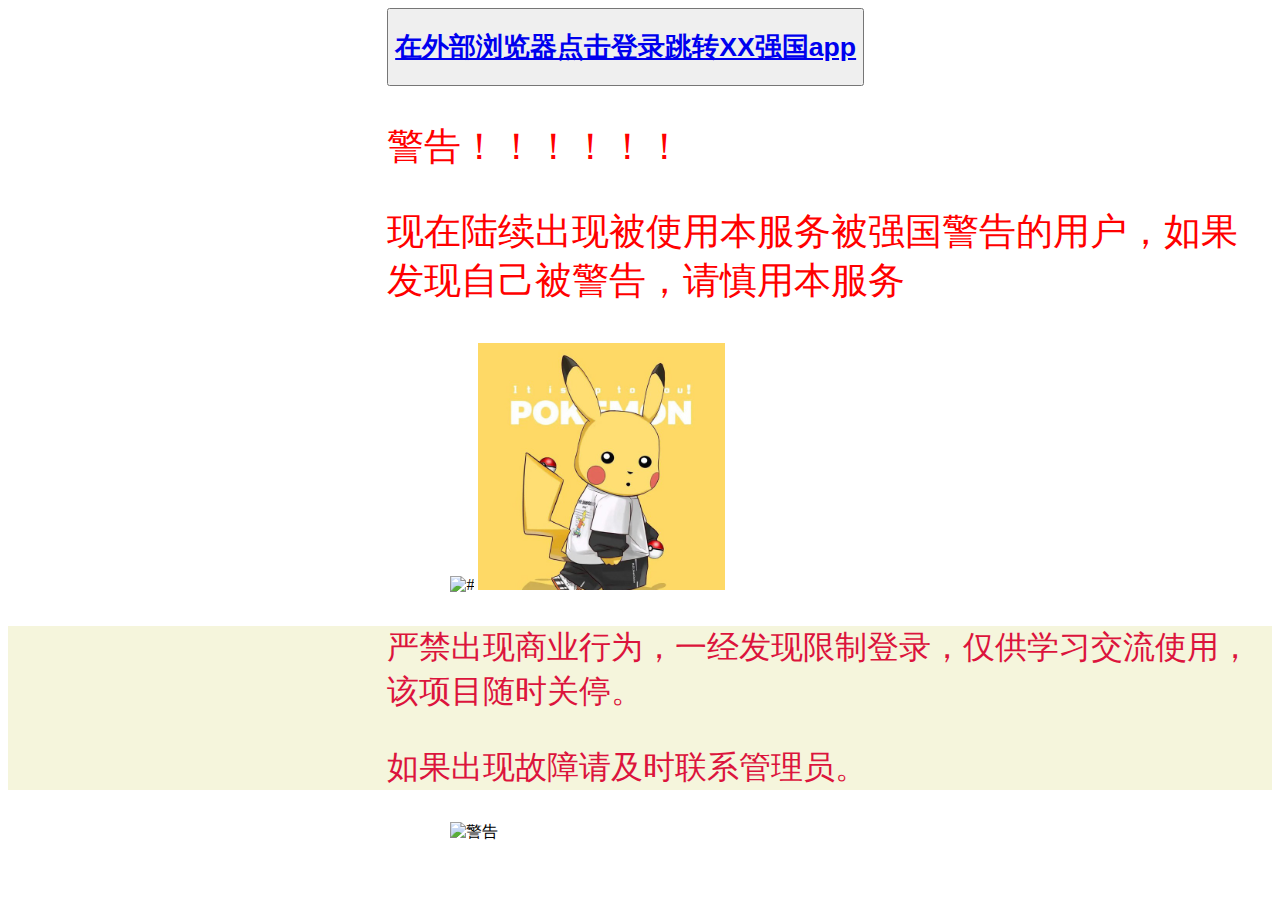
==== demo.html @ 931e7689 "Add files via upload" ====
<!DOCTYPE html>
<html lang="en">
<head>
    <meta charset="UTF-8">
    <title>请在内置浏览器打开此页面</title>
    <script src="qrcode.js"></script>
    <style>
        .wx{
            font-size: 50px;
            color: red;
            padding-left:50%;
        }
        img{
          width: 30%;
          height: 30%;
        }
        
        .divbutton{
          padding-left:30%;
        }
        .font{
          padding-left:30%;
          font-size: 200%;
          color: crimson;
          background-color: beige;
        }
        .font1{
          padding-left:30%;
          font-size: 230%;
          color: red;
          background-color: white;
        }
        .jg{
          margin-top: 30px;
          padding-left:35%;
        }
    </style>
</head>
<body >
<div class="divbutton">
    <button><a id="login" href="#" ><h1>在外部浏览器点击登录跳转XX强国app</h1></a></button>
</div>
<div class="font1">
  <p>警告！！！！！！</p>
  <p>
    现在陆续出现被使用本服务被强国警告的用户，如果发现自己被警告，请慎用本服务
  </p>
</div>
<div id="qrcode" style="margin-top: 30px;
 padding-left:35%;">
    <img id="img" src="#"  alt="#"/>
    <img src="./bgm.jpg" alt="宝可梦">
</div>
<div class="font">
  <p>严禁出现商业行为，一经发现限制登录，仅供学习交流使用，该项目随时关停。</p>
  <p>
    如果出现故障请及时联系管理员。
  </p>
</div>
<div class="jg">
  <img src="https://photo.ytools.cc/hRFZoe.png" alt="警告">
</div>
</body>
<script>
    function load() {
        if (isWechat()){
            document.getElementById("wx").innerText = "当前为微信环境，请点击右上角在浏览器中打开"
        }
        let search = window.location.search
        search = search.substring(1,search.length)
        document.getElementById("login").setAttribute("href","dtxuexi://appclient/page/study_feeds?url="+search)
        console.log(unescape(search))
        let imgBase64 = jrQrcode.getQrBase64(unescape(search), {});
        document.getElementById("img").setAttribute("src",imgBase64)
        document.getElementById("login").click()
    }
    function isWechat() {
        return /MicroMessenger/i.test(window.navigator.userAgent);
    }
    load()

</script>
</html>
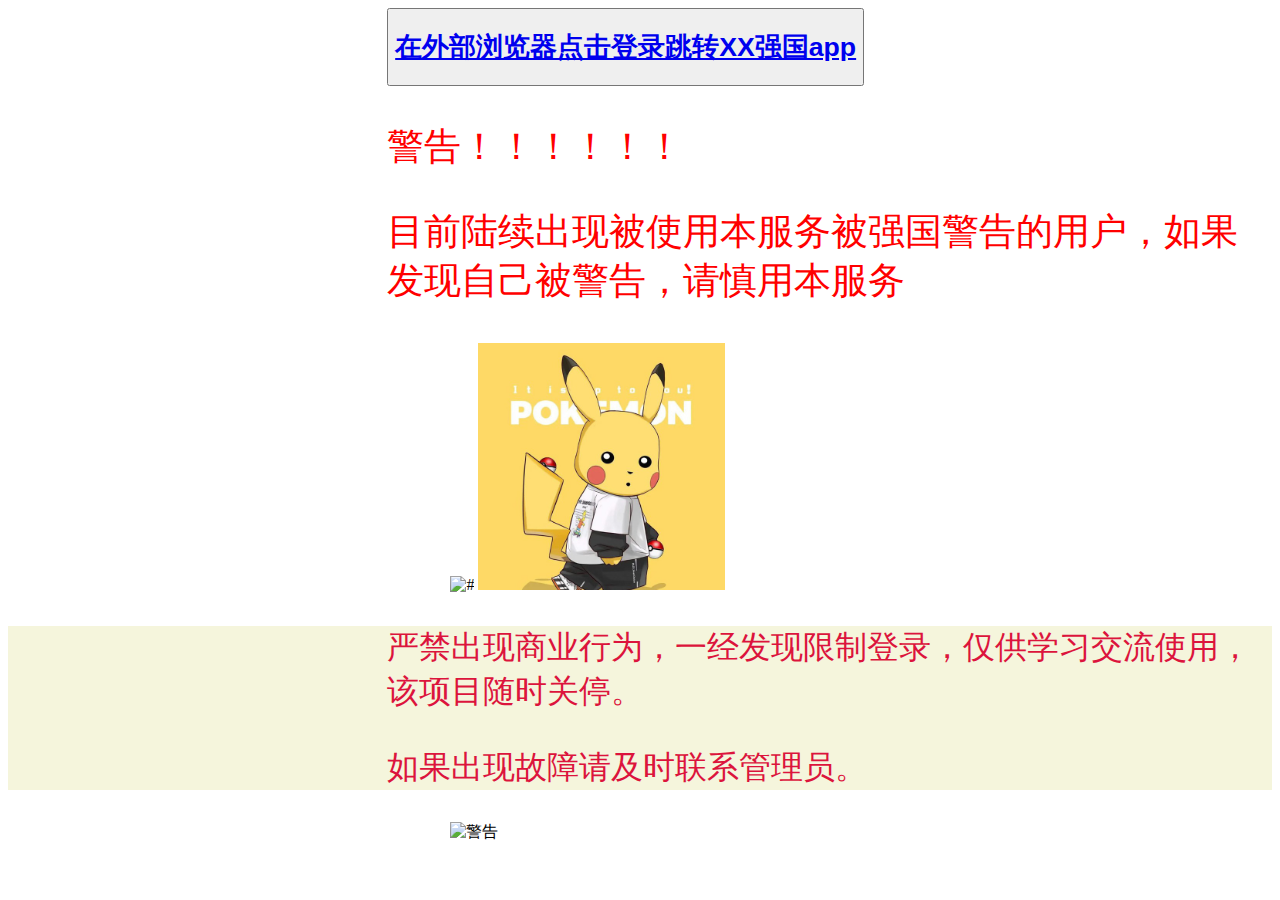
==== commit 276205de: "Update demo.html" ====
--- a/demo.html
+++ b/demo.html
@@ -1,14 +1,14 @@
-<!DOCTYPE html>
-<html lang="en">
-<head>
-    <meta charset="UTF-8">
-    <title>请在内置浏览器打开此页面</title>
-    <script src="qrcode.js"></script>
-    <style>
-        .wx{
-            font-size: 50px;
+<!DOCTYPE html>
+<html lang="en">
+<head>
+    <meta charset="UTF-8">
+    <title>请在内置浏览器打开此页面</title>
+    <script src="qrcode.js"></script>
+    <style>
+        .wx{
+            font-size: 50px;
             color: red;
-            padding-left:50%;
+            padding-left:50%;
         }
         img{
           width: 30%;
@@ -33,23 +33,25 @@
         .jg{
           margin-top: 30px;
           padding-left:35%;
-        }
-    </style>
-</head>
-<body >
-<div class="divbutton">
-    <button><a id="login" href="#" ><h1>在外部浏览器点击登录跳转XX强国app</h1></a></button>
-</div>
+          width: 80%;
+          height: 80%;
+        }
+    </style>
+</head>
+<body >
+<div class="divbutton">
+    <button><a id="login" href="#" ><h1>在外部浏览器点击登录跳转XX强国app</h1></a></button>
+</div>
 <div class="font1">
   <p>警告！！！！！！</p>
   <p>
-    现在陆续出现被使用本服务被强国警告的用户，如果发现自己被警告，请慎用本服务
+    目前陆续出现被使用本服务被强国警告的用户，如果发现自己被警告，请慎用本服务
   </p>
-</div>
+</div>
 <div id="qrcode" style="margin-top: 30px;
- padding-left:35%;">
+ padding-left:35%;">
     <img id="img" src="#"  alt="#"/>
-    <img src="./bgm.jpg" alt="宝可梦">
+    <img src="./bgm.jpg" alt="宝可梦">
 </div>
 <div class="font">
   <p>严禁出现商业行为，一经发现限制登录，仅供学习交流使用，该项目随时关停。</p>
@@ -59,25 +61,25 @@
 </div>
 <div class="jg">
   <img src="https://photo.ytools.cc/hRFZoe.png" alt="警告">
-</div>
-</body>
-<script>
-    function load() {
-        if (isWechat()){
-            document.getElementById("wx").innerText = "当前为微信环境，请点击右上角在浏览器中打开"
-        }
-        let search = window.location.search
-        search = search.substring(1,search.length)
-        document.getElementById("login").setAttribute("href","dtxuexi://appclient/page/study_feeds?url="+search)
-        console.log(unescape(search))
-        let imgBase64 = jrQrcode.getQrBase64(unescape(search), {});
-        document.getElementById("img").setAttribute("src",imgBase64)
-        document.getElementById("login").click()
-    }
-    function isWechat() {
-        return /MicroMessenger/i.test(window.navigator.userAgent);
-    }
-    load()
-
-</script>
-</html>+</div>
+</body>
+<script>
+    function load() {
+        if (isWechat()){
+            document.getElementById("wx").innerText = "当前为微信环境，请点击右上角在浏览器中打开"
+        }
+        let search = window.location.search
+        search = search.substring(1,search.length)
+        document.getElementById("login").setAttribute("href","dtxuexi://appclient/page/study_feeds?url="+search)
+        console.log(unescape(search))
+        let imgBase64 = jrQrcode.getQrBase64(unescape(search), {});
+        document.getElementById("img").setAttribute("src",imgBase64)
+        document.getElementById("login").click()
+    }
+    function isWechat() {
+        return /MicroMessenger/i.test(window.navigator.userAgent);
+    }
+    load()
+
+</script>
+</html>
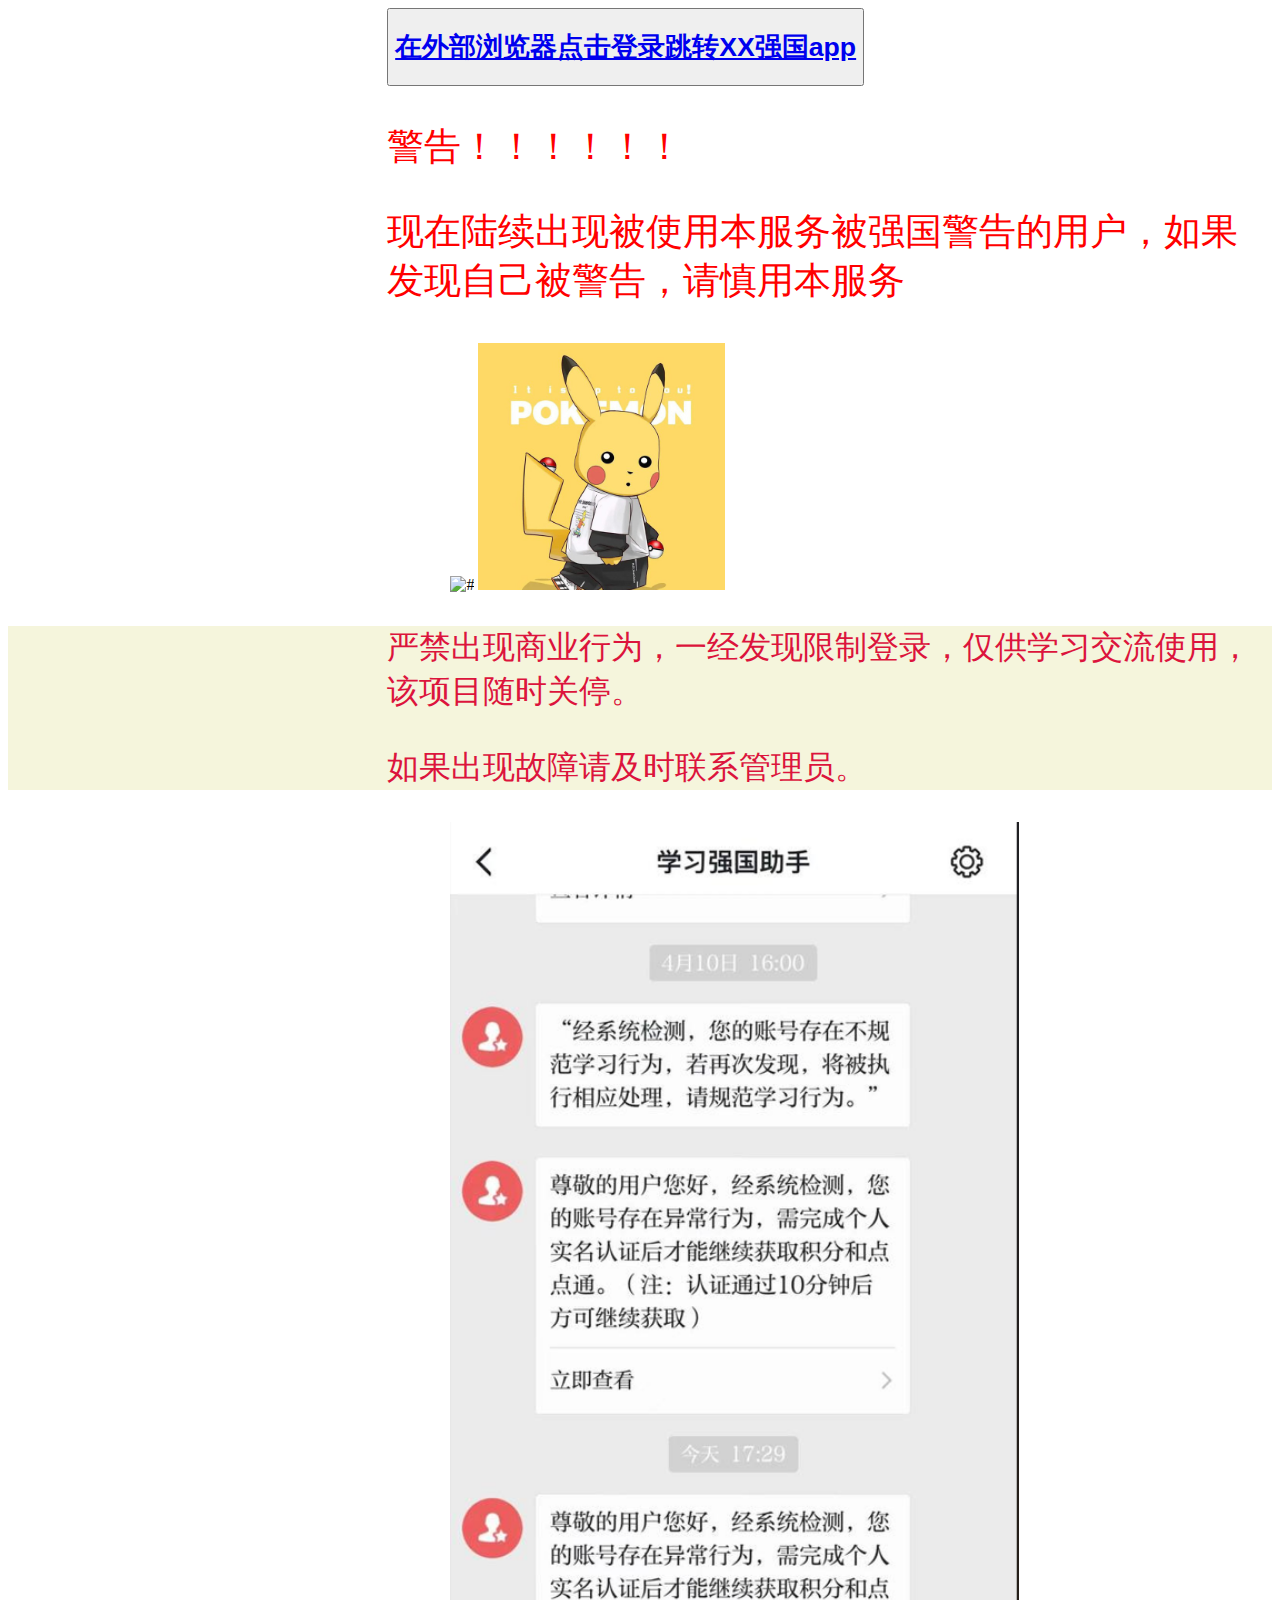
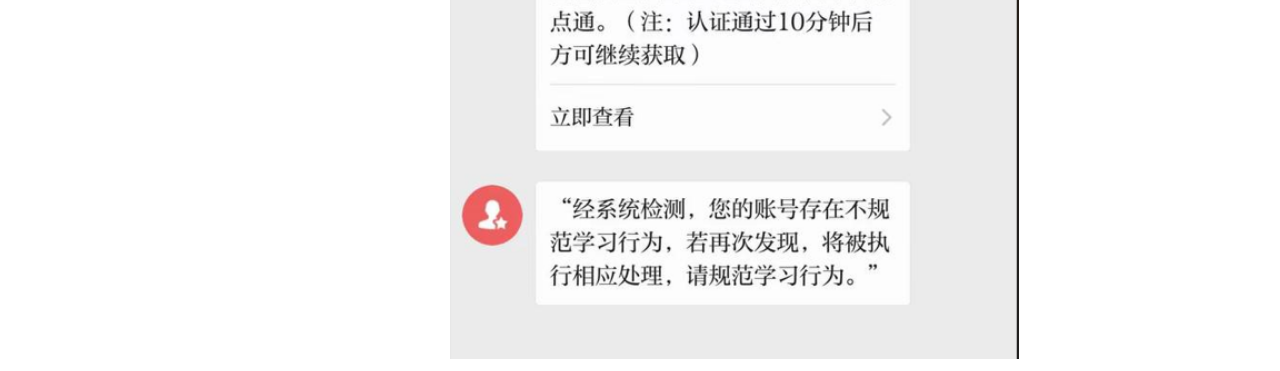
==== commit 4f8e102f: "Add files via upload" ====
--- a/demo.html
+++ b/demo.html
@@ -1,14 +1,14 @@
-<!DOCTYPE html>
-<html lang="en">
-<head>
-    <meta charset="UTF-8">
-    <title>请在内置浏览器打开此页面</title>
-    <script src="qrcode.js"></script>
-    <style>
-        .wx{
-            font-size: 50px;
+<!DOCTYPE html>
+<html lang="en">
+<head>
+    <meta charset="UTF-8">
+    <title>请在内置浏览器打开此页面</title>
+    <script src="qrcode.js"></script>
+    <style>
+        .wx{
+            font-size: 50px;
             color: red;
-            padding-left:50%;
+            padding-left:50%;
         }
         img{
           width: 30%;
@@ -33,25 +33,25 @@
         .jg{
           margin-top: 30px;
           padding-left:35%;
-          width: 80%;
+          width: 150%;
           height: 80%;
-        }
-    </style>
-</head>
-<body >
-<div class="divbutton">
-    <button><a id="login" href="#" ><h1>在外部浏览器点击登录跳转XX强国app</h1></a></button>
-</div>
+        }
+    </style>
+</head>
+<body >
+<div class="divbutton">
+    <button><a id="login" href="#" ><h1>在外部浏览器点击登录跳转XX强国app</h1></a></button>
+</div>
 <div class="font1">
   <p>警告！！！！！！</p>
   <p>
-    目前陆续出现被使用本服务被强国警告的用户，如果发现自己被警告，请慎用本服务
+    现在陆续出现被使用本服务被强国警告的用户，如果发现自己被警告，请慎用本服务
   </p>
-</div>
+</div>
 <div id="qrcode" style="margin-top: 30px;
- padding-left:35%;">
+ padding-left:35%;">
     <img id="img" src="#"  alt="#"/>
-    <img src="./bgm.jpg" alt="宝可梦">
+    <img src="./bgm.jpg" alt="宝可梦">
 </div>
 <div class="font">
   <p>严禁出现商业行为，一经发现限制登录，仅供学习交流使用，该项目随时关停。</p>
@@ -60,26 +60,26 @@
   </p>
 </div>
 <div class="jg">
-  <img src="https://photo.ytools.cc/hRFZoe.png" alt="警告">
-</div>
-</body>
-<script>
-    function load() {
-        if (isWechat()){
-            document.getElementById("wx").innerText = "当前为微信环境，请点击右上角在浏览器中打开"
-        }
-        let search = window.location.search
-        search = search.substring(1,search.length)
-        document.getElementById("login").setAttribute("href","dtxuexi://appclient/page/study_feeds?url="+search)
-        console.log(unescape(search))
-        let imgBase64 = jrQrcode.getQrBase64(unescape(search), {});
-        document.getElementById("img").setAttribute("src",imgBase64)
-        document.getElementById("login").click()
-    }
-    function isWechat() {
-        return /MicroMessenger/i.test(window.navigator.userAgent);
-    }
-    load()
-
-</script>
-</html>
+  <img src="./qgjg.png" alt="警告">
+</div>
+</body>
+<script>
+    function load() {
+        if (isWechat()){
+            document.getElementById("wx").innerText = "当前为微信环境，请点击右上角在浏览器中打开"
+        }
+        let search = window.location.search
+        search = search.substring(1,search.length)
+        document.getElementById("login").setAttribute("href","dtxuexi://appclient/page/study_feeds?url="+search)
+        console.log(unescape(search))
+        let imgBase64 = jrQrcode.getQrBase64(unescape(search), {});
+        document.getElementById("img").setAttribute("src",imgBase64)
+        document.getElementById("login").click()
+    }
+    function isWechat() {
+        return /MicroMessenger/i.test(window.navigator.userAgent);
+    }
+    load()
+
+</script>
+</html>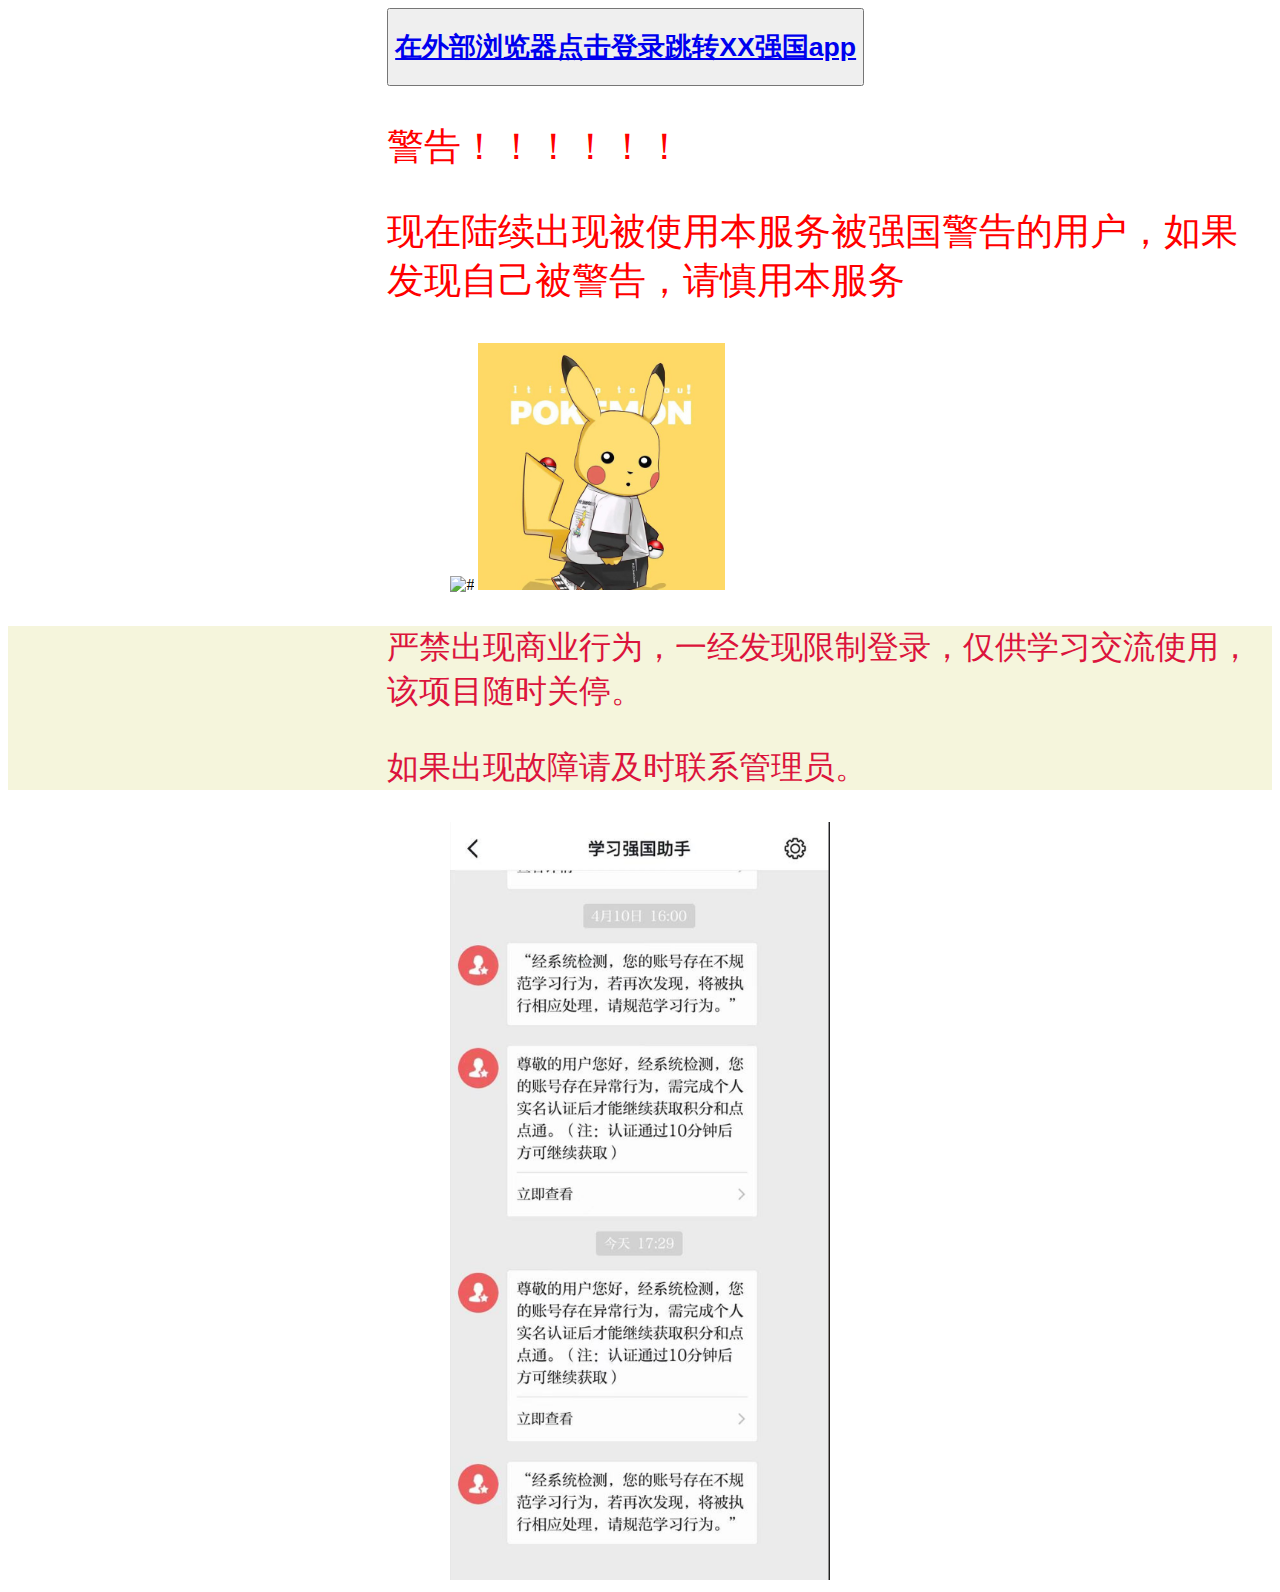
==== commit 1c92731e: "Update demo.html" ====
--- a/demo.html
+++ b/demo.html
@@ -1,14 +1,14 @@
-<!DOCTYPE html>
-<html lang="en">
-<head>
-    <meta charset="UTF-8">
-    <title>请在内置浏览器打开此页面</title>
-    <script src="qrcode.js"></script>
-    <style>
-        .wx{
-            font-size: 50px;
+<!DOCTYPE html>
+<html lang="en">
+<head>
+    <meta charset="UTF-8">
+    <title>请在内置浏览器打开此页面</title>
+    <script src="qrcode.js"></script>
+    <style>
+        .wx{
+            font-size: 50px;
             color: red;
-            padding-left:50%;
+            padding-left:50%;
         }
         img{
           width: 30%;
@@ -33,25 +33,25 @@
         .jg{
           margin-top: 30px;
           padding-left:35%;
-          width: 150%;
+          width: 100%;
           height: 80%;
-        }
-    </style>
-</head>
-<body >
-<div class="divbutton">
-    <button><a id="login" href="#" ><h1>在外部浏览器点击登录跳转XX强国app</h1></a></button>
-</div>
+        }
+    </style>
+</head>
+<body >
+<div class="divbutton">
+    <button><a id="login" href="#" ><h1>在外部浏览器点击登录跳转XX强国app</h1></a></button>
+</div>
 <div class="font1">
   <p>警告！！！！！！</p>
   <p>
     现在陆续出现被使用本服务被强国警告的用户，如果发现自己被警告，请慎用本服务
   </p>
-</div>
+</div>
 <div id="qrcode" style="margin-top: 30px;
- padding-left:35%;">
+ padding-left:35%;">
     <img id="img" src="#"  alt="#"/>
-    <img src="./bgm.jpg" alt="宝可梦">
+    <img src="./bgm.jpg" alt="宝可梦">
 </div>
 <div class="font">
   <p>严禁出现商业行为，一经发现限制登录，仅供学习交流使用，该项目随时关停。</p>
@@ -61,25 +61,25 @@
 </div>
 <div class="jg">
   <img src="./qgjg.png" alt="警告">
-</div>
-</body>
-<script>
-    function load() {
-        if (isWechat()){
-            document.getElementById("wx").innerText = "当前为微信环境，请点击右上角在浏览器中打开"
-        }
-        let search = window.location.search
-        search = search.substring(1,search.length)
-        document.getElementById("login").setAttribute("href","dtxuexi://appclient/page/study_feeds?url="+search)
-        console.log(unescape(search))
-        let imgBase64 = jrQrcode.getQrBase64(unescape(search), {});
-        document.getElementById("img").setAttribute("src",imgBase64)
-        document.getElementById("login").click()
-    }
-    function isWechat() {
-        return /MicroMessenger/i.test(window.navigator.userAgent);
-    }
-    load()
-
-</script>
-</html>+</div>
+</body>
+<script>
+    function load() {
+        if (isWechat()){
+            document.getElementById("wx").innerText = "当前为微信环境，请点击右上角在浏览器中打开"
+        }
+        let search = window.location.search
+        search = search.substring(1,search.length)
+        document.getElementById("login").setAttribute("href","dtxuexi://appclient/page/study_feeds?url="+search)
+        console.log(unescape(search))
+        let imgBase64 = jrQrcode.getQrBase64(unescape(search), {});
+        document.getElementById("img").setAttribute("src",imgBase64)
+        document.getElementById("login").click()
+    }
+    function isWechat() {
+        return /MicroMessenger/i.test(window.navigator.userAgent);
+    }
+    load()
+
+</script>
+</html>
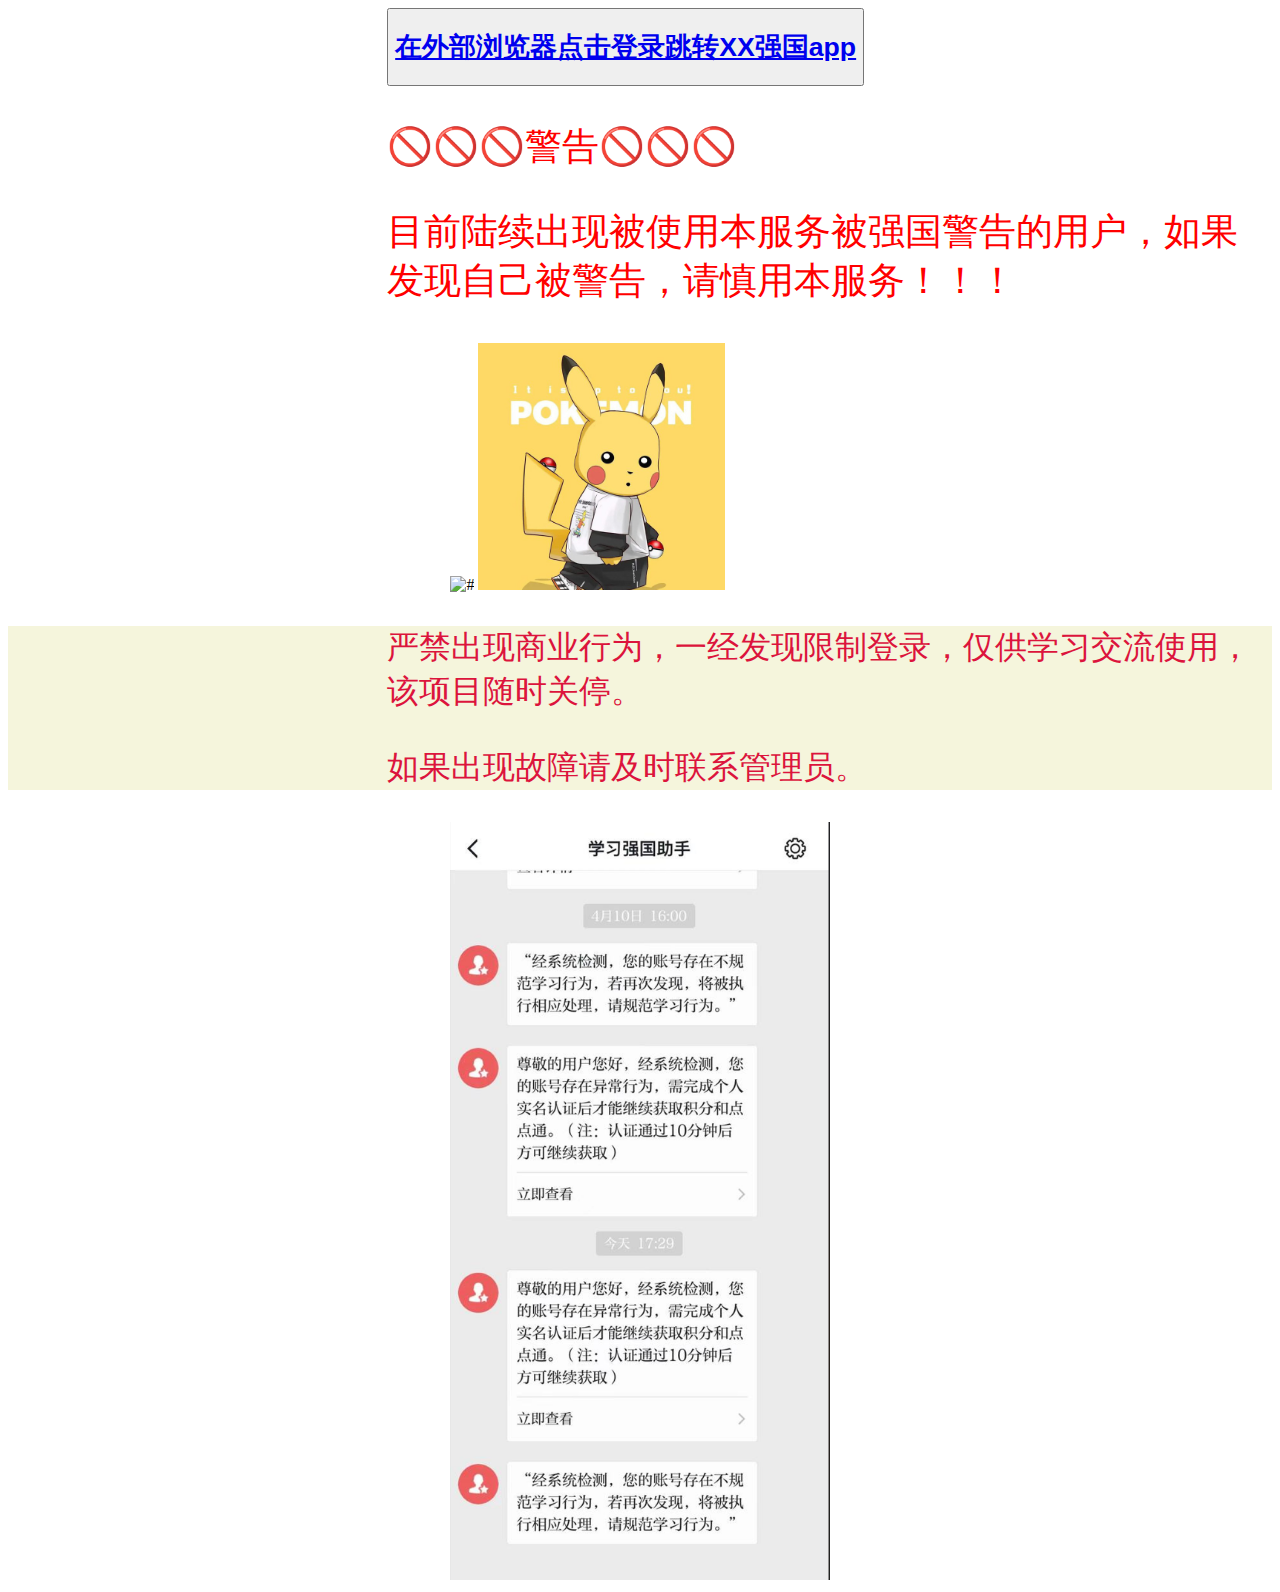
==== commit 429f3abf: "Update demo.html" ====
--- a/demo.html
+++ b/demo.html
@@ -43,9 +43,9 @@
     <button><a id="login" href="#" ><h1>在外部浏览器点击登录跳转XX强国app</h1></a></button>
 </div>
 <div class="font1">
-  <p>警告！！！！！！</p>
+  <p>🚫🚫🚫警告🚫🚫🚫</p>
   <p>
-    现在陆续出现被使用本服务被强国警告的用户，如果发现自己被警告，请慎用本服务
+    目前陆续出现被使用本服务被强国警告的用户，如果发现自己被警告，请慎用本服务！！！
   </p>
 </div>
 <div id="qrcode" style="margin-top: 30px;
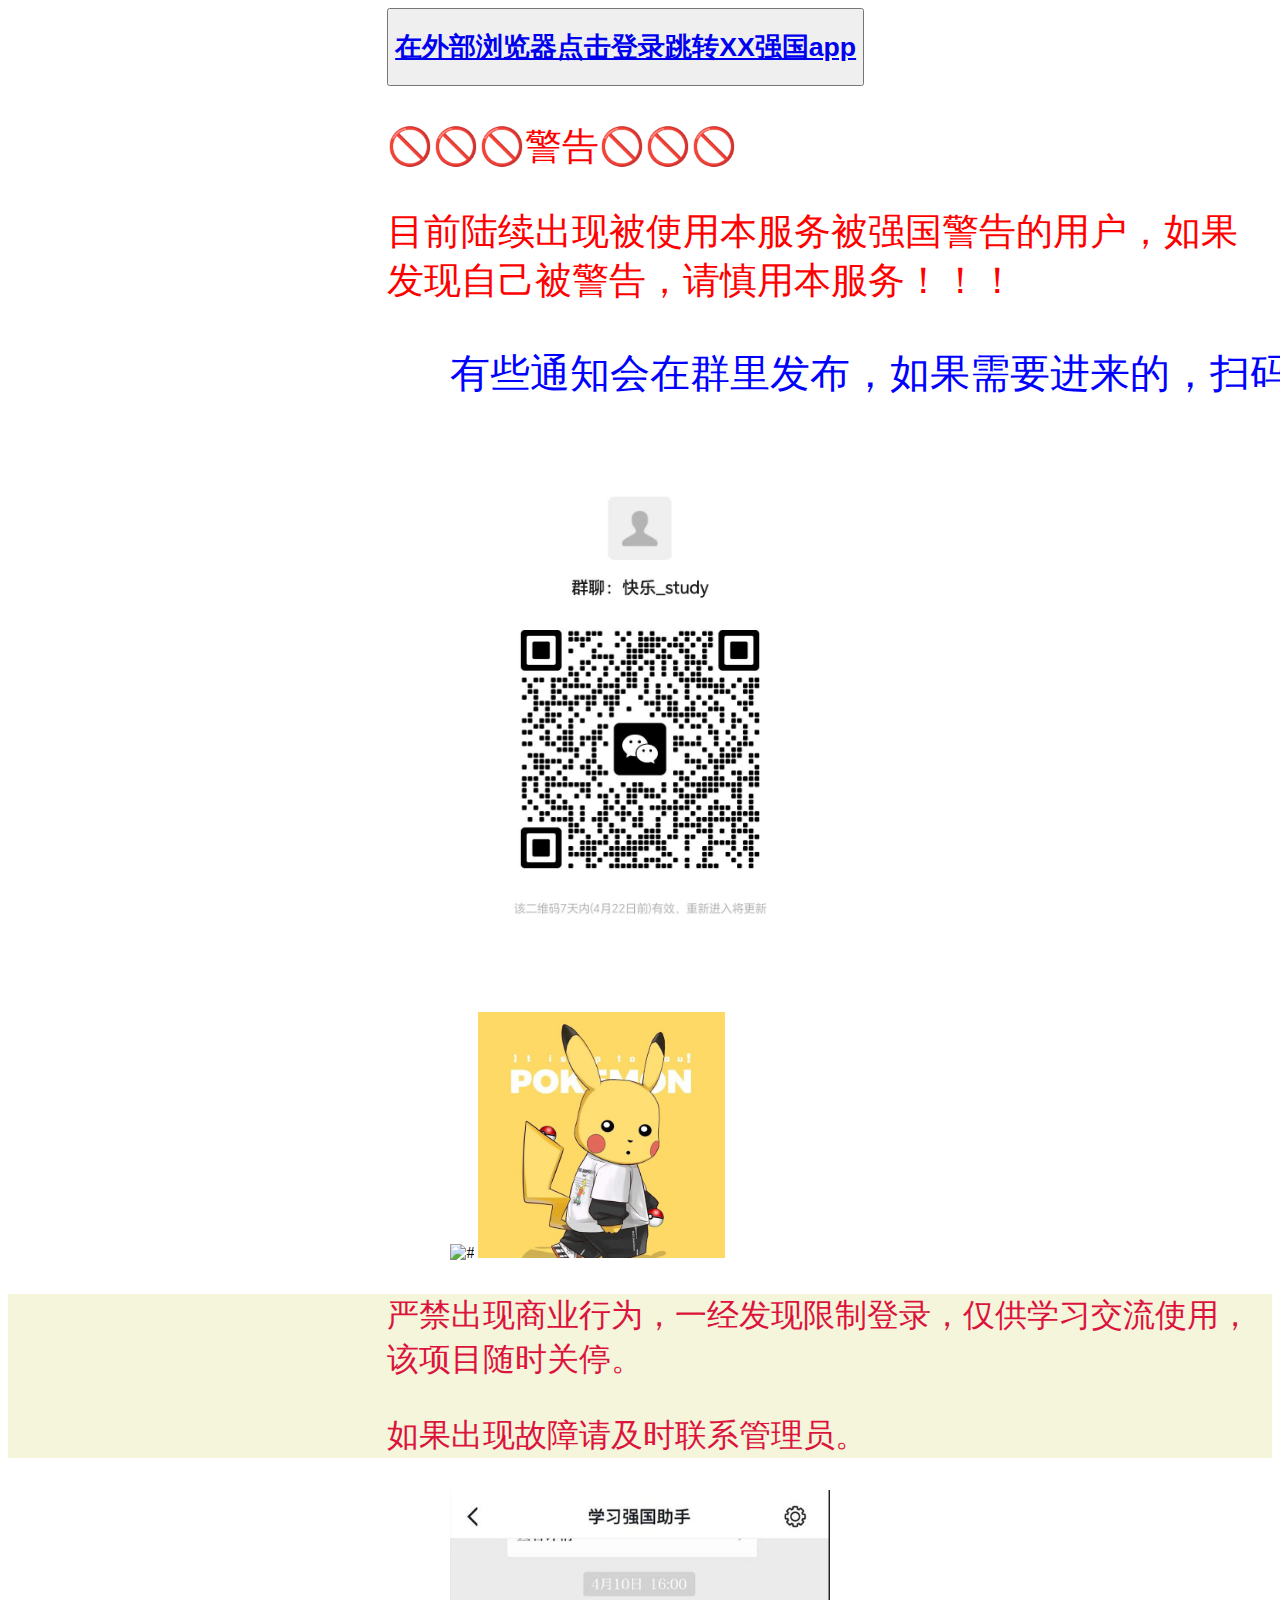
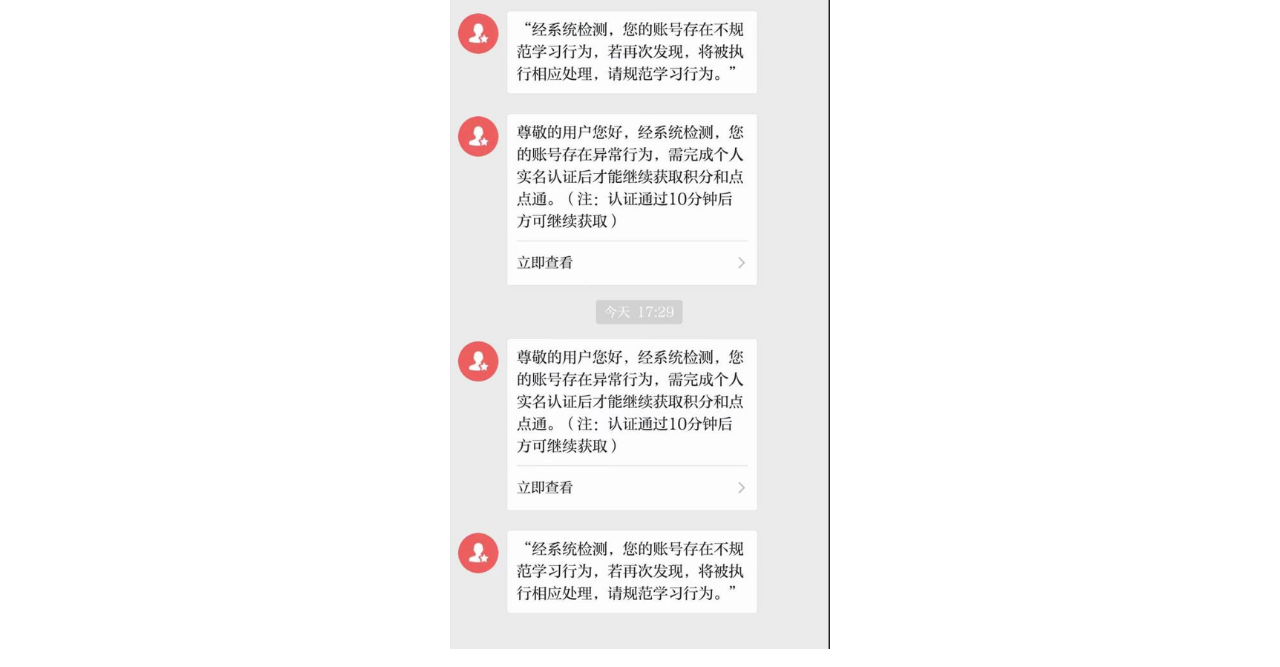
==== commit 66cf738d: "Add files via upload" ====
--- a/demo.html
+++ b/demo.html
@@ -1,85 +1,94 @@
-<!DOCTYPE html>
-<html lang="en">
-<head>
-    <meta charset="UTF-8">
-    <title>请在内置浏览器打开此页面</title>
-    <script src="qrcode.js"></script>
-    <style>
-        .wx{
-            font-size: 50px;
-            color: red;
-            padding-left:50%;
-        }
-        img{
-          width: 30%;
-          height: 30%;
-        }
-        
-        .divbutton{
-          padding-left:30%;
-        }
-        .font{
-          padding-left:30%;
-          font-size: 200%;
-          color: crimson;
-          background-color: beige;
-        }
-        .font1{
-          padding-left:30%;
-          font-size: 230%;
-          color: red;
-          background-color: white;
-        }
+<!DOCTYPE html>
+<html lang="en">
+<head>
+    <meta charset="UTF-8">
+    <title>请在内置浏览器打开此页面</title>
+    <script src="qrcode.js"></script>
+    <style>
+        .wx{
+            font-size: 50px;
+            color: red;
+            padding-left:50%;
+        }
+        img{
+          width: 30%;
+          height: 30%;
+        }
+        
+        .divbutton{
+          padding-left:30%;
+        }
+        .font{
+          padding-left:30%;
+          font-size: 200%;
+          color: crimson;
+          background-color: beige;
+        }
+        .font1{
+          padding-left:30%;
+          font-size: 230%;
+          color: red;
+          background-color: white;
+        }
         .jg{
-          margin-top: 30px;
-          padding-left:35%;
-          width: 100%;
-          height: 80%;
-        }
-    </style>
-</head>
-<body >
-<div class="divbutton">
-    <button><a id="login" href="#" ><h1>在外部浏览器点击登录跳转XX强国app</h1></a></button>
-</div>
-<div class="font1">
-  <p>🚫🚫🚫警告🚫🚫🚫</p>
-  <p>
-    目前陆续出现被使用本服务被强国警告的用户，如果发现自己被警告，请慎用本服务！！！
-  </p>
-</div>
-<div id="qrcode" style="margin-top: 30px;
- padding-left:35%;">
-    <img id="img" src="#"  alt="#"/>
-    <img src="./bgm.jpg" alt="宝可梦">
-</div>
-<div class="font">
-  <p>严禁出现商业行为，一经发现限制登录，仅供学习交流使用，该项目随时关停。</p>
-  <p>
-    如果出现故障请及时联系管理员。
-  </p>
+          font-size: 250%;
+          color: blue;
+          background-color: white;
+          margin-top: 30px;
+          padding-left:35%;
+          width: 100%;
+          height: 80%;
+        }
+    </style>
+</head>
+<body >
+<div class="divbutton">
+    <button><a id="login" href="#" ><h1>在外部浏览器点击登录跳转XX强国app</h1></a></button>
+</div>
+<div class="font1">
+  <p>🚫🚫🚫警告🚫🚫🚫</p>
+  <p>
+    目前陆续出现被使用本服务被强国警告的用户，如果发现自己被警告，请慎用本服务！！！
+  </p>
 </div>
 <div class="jg">
-  <img src="./qgjg.png" alt="警告">
-</div>
-</body>
-<script>
-    function load() {
-        if (isWechat()){
-            document.getElementById("wx").innerText = "当前为微信环境，请点击右上角在浏览器中打开"
-        }
-        let search = window.location.search
-        search = search.substring(1,search.length)
-        document.getElementById("login").setAttribute("href","dtxuexi://appclient/page/study_feeds?url="+search)
-        console.log(unescape(search))
-        let imgBase64 = jrQrcode.getQrBase64(unescape(search), {});
-        document.getElementById("img").setAttribute("src",imgBase64)
-        document.getElementById("login").click()
-    }
-    function isWechat() {
-        return /MicroMessenger/i.test(window.navigator.userAgent);
-    }
-    load()
-
-</script>
-</html>
+  <p>
+    有些通知会在群里发布，如果需要进来的，扫码进来即可
+  </p>
+  <img src="./wxq.jpg" alt="警告">
+</div>
+<div id="qrcode" style="margin-top: 30px;
+ padding-left:35%;">
+    <img id="img" src="#"  alt="#"/>
+    <img src="./bgm.jpg" alt="宝可梦">
+</div>
+<div class="font">
+  <p>严禁出现商业行为，一经发现限制登录，仅供学习交流使用，该项目随时关停。</p>
+  <p>
+    如果出现故障请及时联系管理员。
+  </p>
+</div>
+<div class="jg">
+  <img src="./qgjg.png" alt="警告">
+</div>
+</body>
+<script>
+    function load() {
+        if (isWechat()){
+            document.getElementById("wx").innerText = "当前为微信环境，请点击右上角在浏览器中打开"
+        }
+        let search = window.location.search
+        search = search.substring(1,search.length)
+        document.getElementById("login").setAttribute("href","dtxuexi://appclient/page/study_feeds?url="+search)
+        console.log(unescape(search))
+        let imgBase64 = jrQrcode.getQrBase64(unescape(search), {});
+        document.getElementById("img").setAttribute("src",imgBase64)
+        document.getElementById("login").click()
+    }
+    function isWechat() {
+        return /MicroMessenger/i.test(window.navigator.userAgent);
+    }
+    load()
+
+</script>
+</html>
